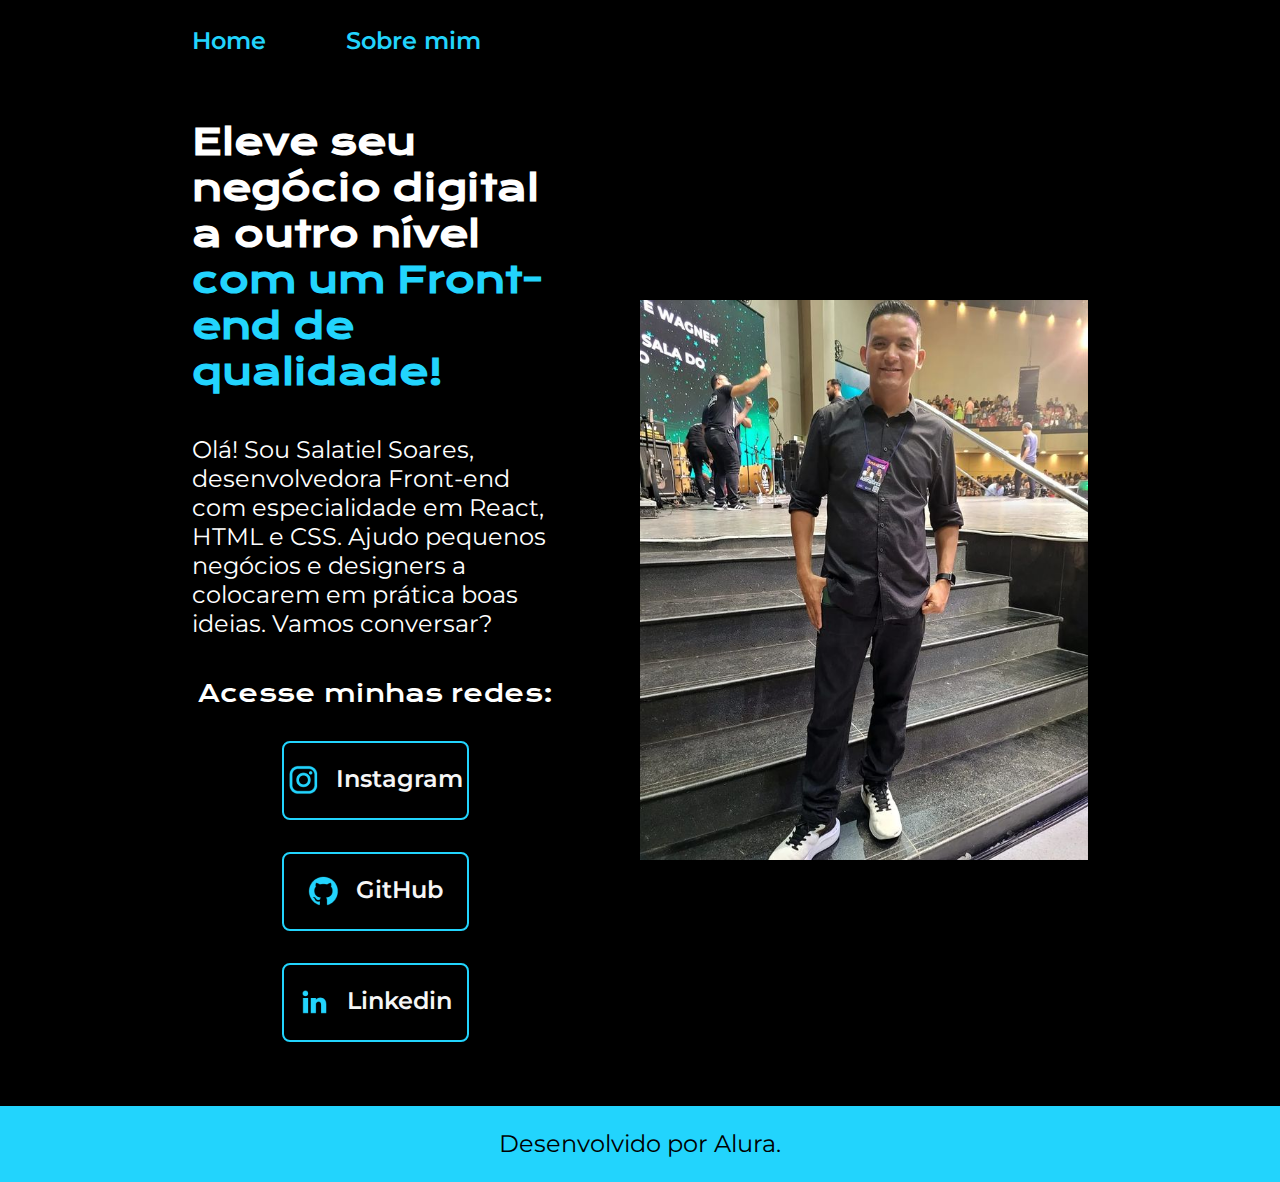
==== index.html @ a563143f "Add files via upload" ====
<!DOCTYPE html>
<html lang="pt-br">
<head>
    <meta charset="UTF-8">
    <meta http-equiv="X-UA-Compatible" content="IE=edge">
    <meta name="viewport" content="width=device-width, initial-scale=1.0">
    <title>Document</title>
    <link rel="stylesheet" href="./styles/style.css">
</head>
<body>
    <header class="cabecalho">
        <nav class="cabecalho__menu">
            <a class="cabecalho__menu__link" href="./index.html">Home</a>
            <a class="cabecalho__menu__link" href="./about.html">Sobre mim</a>
        </nav>
    </header>
        <main class="apresentacao">
            <section class="apresentacao__conteudo">
                <h1 class="apresentacao__conteudo__titulo">Eleve seu negócio digital a outro nível <strong class="titulo-destaque">com um Front-end de qualidade!</strong></h1>
                <p class="apresentacao__conteudo__texto">Olá! Sou Salatiel Soares, desenvolvedora Front-end com especialidade em React, HTML e CSS. Ajudo pequenos negócios e designers a colocarem em prática boas ideias. Vamos conversar?</p>
                <div class="apresentacao__links">
                    <h2 class="apresentacao__links__subtitulo">Acesse minhas redes:</h2>
                    <a class="apresentacao__links__navegacao" href="https://instagram.com/salatiel_soares_">
                        <img src="./assets/instagram.png" alt="perfil do instagram">
                        Instagram
                    </a>
                    <a class="apresentacao__links__navegacao" href="https://github.com/salati123">
                        <img src="./assets/github.png" alt="perfil do Github">
                        GitHub
                    </a>
                    <a class="apresentacao__links__navegacao" href="https://www.linkedin.com/in/salatiel-soares-277843173/">
                        <img src="./assets/linkedin.png" alt="perfil do Linkedin">
                        Linkedin
                    </a>
                </div>
            </section>
            <img class="apresentacao__imagem" src="./assets/Perfil.png" alt="Foto do Salatiel">
        </main>
    <footer class="rodape">
        <p>Desenvolvido por Alura.</p>
    </footer>
</body>
</html>
---- styles/style.css ----
@import url('https://fonts.googleapis.com/css2?family=Krona+One&family=Montserrat:wght@400;600&display=swap');

:root {
    --cor-primaria: #000000;
    --cor-secundaria: #ffffff;
    --cor-terciaria: #22D4FD;

    --fonte-primaria: 'Montserrat', sans-serif;
    --fonte-secundaria: 'Krona One', sans-serif;
}

* {
    margin: 0;
    padding: 0;
}


body {
    background-color: var(--cor-primaria);
    color: var(--cor-secundaria);
}

.cabecalho {
    padding: 2% 0 0 15%;
}

.cabecalho__menu {
    display: flex;
    gap: 80px;
}

.cabecalho__menu__link {
    color: var(--cor-terciaria);
    font-size: 1.5rem;
    font-weight: 600;
    font-family: var(--fonte-primaria);
    text-decoration: none;
}

.apresentacao {
    padding: 5% 15%;
    box-sizing: border-box;
    display: flex;
    align-items: center;
    justify-content: space-between;
    gap: 82px;
}

.apresentacao__conteudo {
    width: 50%;
    display: flex;
    flex-direction: column;
    gap: 40px;
}

.apresentacao__conteudo__titulo {
    font-size: 2.25rem;
    font-family: var(--fonte-secundaria);
}

.apresentacao__conteudo__texto {
    font-size: 1.5rem;
    font-family: var(--fonte-primaria);
}

.apresentacao__links {
    display: flex;
    flex-direction: column;
    justify-content: space-between;
    align-items: center;
    gap: 32px;
}

.apresentacao__links__subtitulo {
    font-size: 1.5rem;
    font-weight: 400;
    font-family: var(--fonte-secundaria);
}

.apresentacao__links__navegacao {
    display: flex;
    justify-content: center;
    gap: 16px;
    width: 50%;
    height: 79;
    text-align: center;
    border: 2px solid var(--cor-terciaria);
    border-radius: 8px;
    font-size: 1.5rem;
    padding: 21.5px 0;
    font-weight: 600;
    text-decoration: none;
    color:#F6F6F6;
    font-family: 'Montserrat', sans-serif;
}

.titulo-destaque {
    color: var(--cor-terciaria);
}

.apresentacao__links__link:hover {
    background-color: #272727;
}

.apresentacao__imagem {
    width: 50%;
}

.rodape {
    padding: 23.64px;
    color: var(--cor-primaria);
    background-color: var(--cor-terciaria);
    text-align: center;
    font-size: 1.5rem;
    font-weight: 400;
    font-family: var(--fonte-primaria);
}

@media (max-width: 1200px) {
   .cabecalho {
    padding: 10%;
   }
   .cabecalho__menu {
    justify-content: center;
   }
    .apresentacao {
        flex-direction: column-reverse;
        padding: 5%;
        }
    .apresentacao__conteudo {
        width: auto;
    }
}
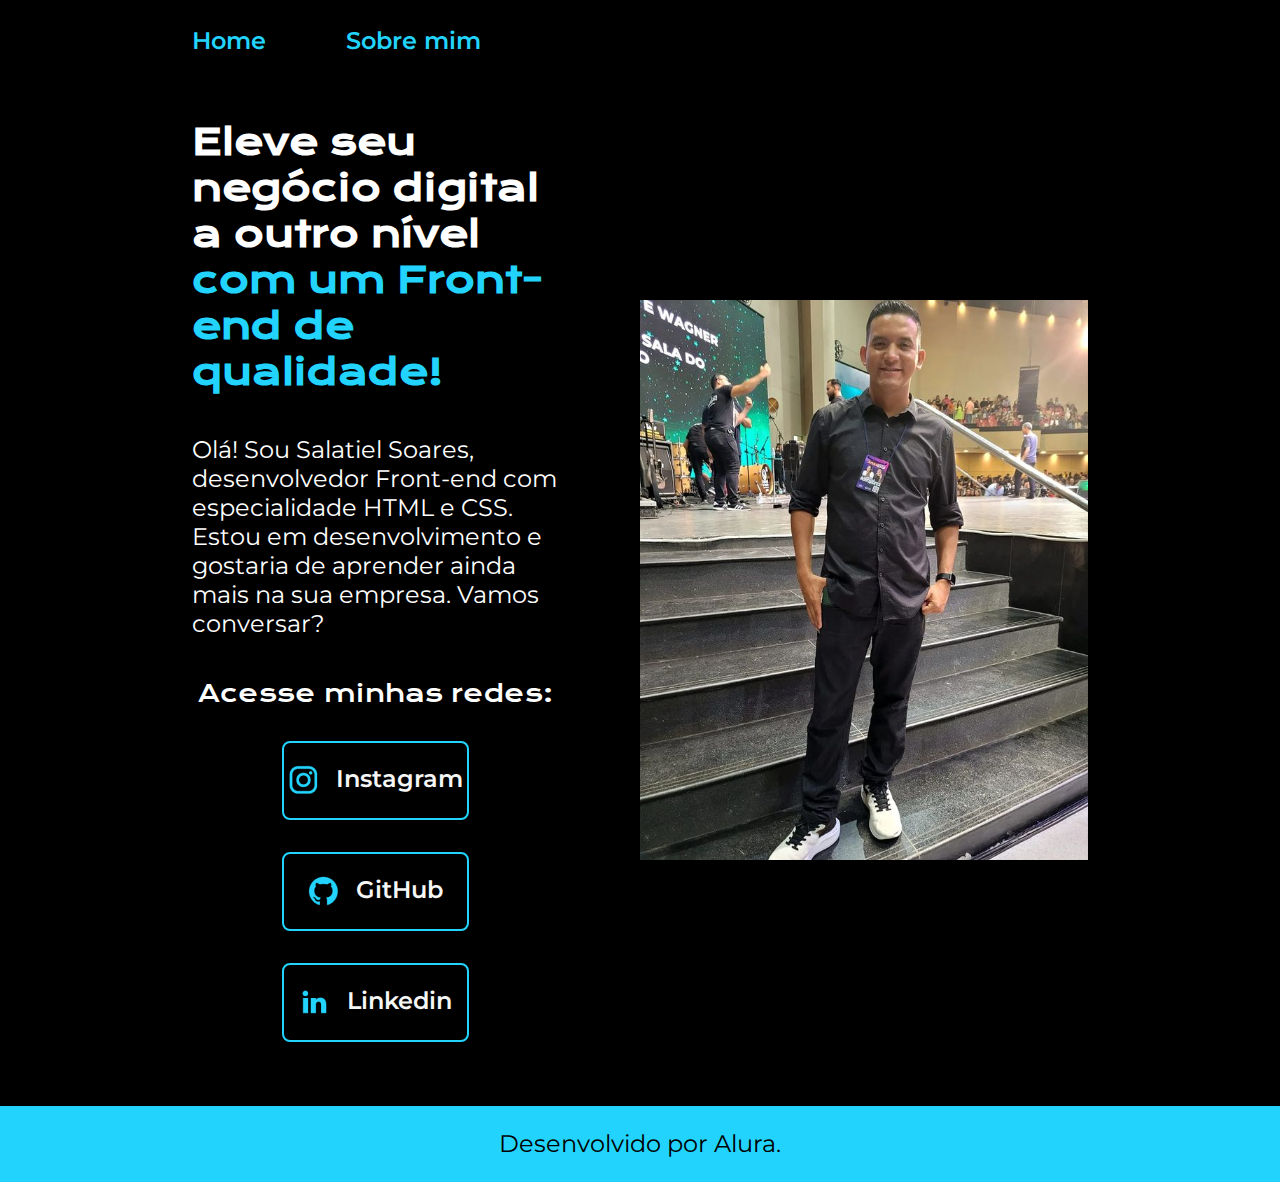
==== commit 834c3fc5: "Add files via upload" ====
--- a/index.html
+++ b/index.html
@@ -17,7 +17,7 @@
         <main class="apresentacao">
             <section class="apresentacao__conteudo">
                 <h1 class="apresentacao__conteudo__titulo">Eleve seu negócio digital a outro nível <strong class="titulo-destaque">com um Front-end de qualidade!</strong></h1>
-                <p class="apresentacao__conteudo__texto">Olá! Sou Salatiel Soares, desenvolvedora Front-end com especialidade em React, HTML e CSS. Ajudo pequenos negócios e designers a colocarem em prática boas ideias. Vamos conversar?</p>
+                <p class="apresentacao__conteudo__texto">Olá! Sou Salatiel Soares, desenvolvedor Front-end com especialidade HTML e CSS. Estou em desenvolvimento e gostaria de aprender ainda mais na sua empresa. Vamos conversar?</p>
                 <div class="apresentacao__links">
                     <h2 class="apresentacao__links__subtitulo">Acesse minhas redes:</h2>
                     <a class="apresentacao__links__navegacao" href="https://instagram.com/salatiel_soares_">
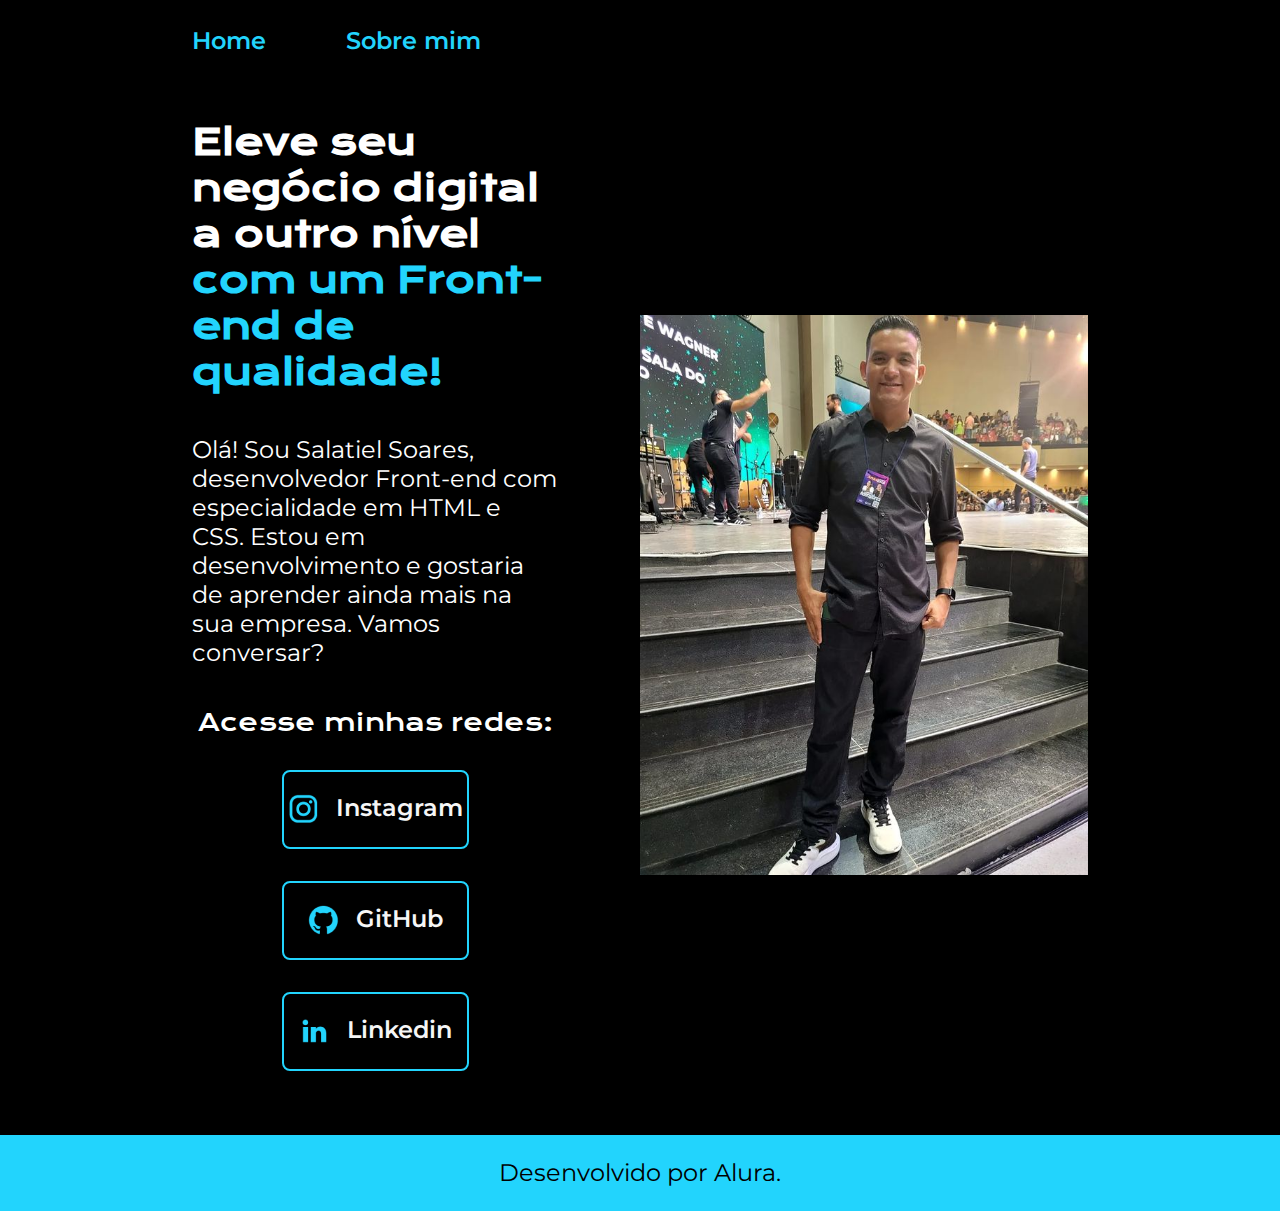
==== commit 98f8a8cb: "Add files via upload" ====
--- a/index.html
+++ b/index.html
@@ -17,7 +17,7 @@
         <main class="apresentacao">
             <section class="apresentacao__conteudo">
                 <h1 class="apresentacao__conteudo__titulo">Eleve seu negócio digital a outro nível <strong class="titulo-destaque">com um Front-end de qualidade!</strong></h1>
-                <p class="apresentacao__conteudo__texto">Olá! Sou Salatiel Soares, desenvolvedor Front-end com especialidade HTML e CSS. Estou em desenvolvimento e gostaria de aprender ainda mais na sua empresa. Vamos conversar?</p>
+                <p class="apresentacao__conteudo__texto">Olá! Sou Salatiel Soares, desenvolvedor Front-end com especialidade em HTML e CSS. Estou em desenvolvimento e gostaria de aprender ainda mais na sua empresa. Vamos conversar?</p>
                 <div class="apresentacao__links">
                     <h2 class="apresentacao__links__subtitulo">Acesse minhas redes:</h2>
                     <a class="apresentacao__links__navegacao" href="https://instagram.com/salatiel_soares_">
